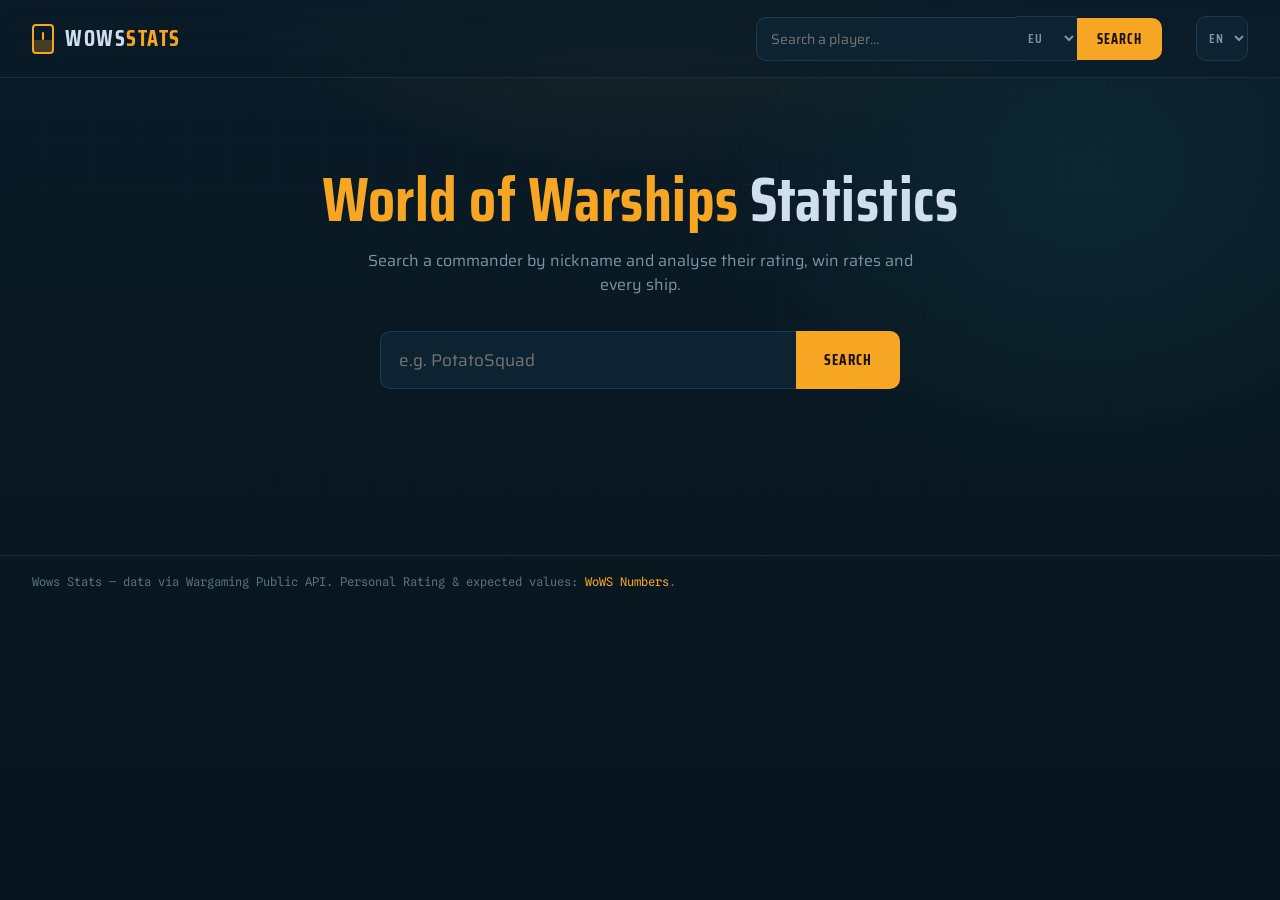
==== index.html @ 537451d9 "Add files via upload" ====
<!DOCTYPE html>
<html lang="en">
<head>
<meta charset="utf-8" />
<meta name="viewport" content="width=device-width, initial-scale=1" />
<title>Wows Stats</title>
<link rel="preconnect" href="https://fonts.googleapis.com" />
<link rel="preconnect" href="https://fonts.gstatic.com" crossorigin />
<link href="https://fonts.googleapis.com/css2?family=Saira+Condensed:wght@500;600;700&family=Saira:wght@400;500;600&family=Spline+Sans+Mono:wght@500;600&display=swap" rel="stylesheet" />
<link rel="stylesheet" href="styles.css" />
</head>
<body>
  <div class="bg-grid" aria-hidden="true"></div>
  <div class="bg-glow" aria-hidden="true"></div>

  <header class="topbar">
    <div class="brand" id="homeBtn" title="Home">
      <span class="brand-mark"></span>
      <span class="brand-name">WOWS<span class="amber">STATS</span></span>
    </div>
    <form class="search" id="searchForm" autocomplete="off">
      <input type="text" id="searchInput" placeholder="Search a player&hellip;" spellcheck="false" />
      <select id="realmSelect" title="Server">
        <option value="eu">EU</option>
        <option value="na">NA</option>
        <option value="asia">ASIA</option>
      </select>
      <button type="submit" id="searchBtn">SEARCH</button>
    </form>
    <select id="langSelect" title="Language" class="lang-select">
      <option value="en">EN</option>
      <option value="it">IT</option>
      <option value="fr">FR</option>
      <option value="de">DE</option>
      <option value="es">ES</option>
    </select>
  </header>

  <main id="main">
    <!-- HERO -->
    <section class="hero" id="hero">
      <h1 id="heroTitle">Statistics <span class="amber">World&nbsp;of&nbsp;Warships</span></h1>
      <p class="hero-sub" id="heroSub">Search a commander by nickname and analyse their rating, win rates and every ship.</p>
      <form class="hero-search" id="heroForm" autocomplete="off">
        <input type="text" id="heroInput" placeholder="e.g. PotatoSquad" spellcheck="false" />
        <button type="submit">SEARCH</button>
      </form>
      <div class="hero-foot" id="heroFoot"></div>
    </section>

    <!-- RISULTATI MULTIPLI -->
    <section class="results hidden" id="results">
      <h2>Results</h2>
      <ul id="resultsList"></ul>
    </section>

    <!-- PROFILO GIOCATORE -->
    <section class="profile hidden" id="profile"></section>

    <!-- STATO -->
    <div class="status hidden" id="status"></div>
  </main>

  <footer class="foot">
    <span id="footText">Wows Stats &mdash; data via Wargaming Public API. Personal Rating &amp; expected values: <a href="https://wows-numbers.com/personal/rating/" target="_blank" rel="noopener">WoWS Numbers</a>.</span>
    <span id="footMeta"></span>
  </footer>

  <script src="app.js"></script>
</body>
</html>
---- styles.css ----
:root{
  --bg:#08141d;
  --bg-2:#0a1b27;
  --panel:#0e2331;
  --panel-2:#102a3b;
  --line:#1c3a4d;
  --line-soft:#15303f;
  --txt:#cfe0ec;
  --txt-dim:#7c95a6;
  --txt-faint:#56707f;
  --amber:#f6a623;
  --amber-soft:#ffb84d;
  --teal:#33d6c0;
  --radius:10px;
  --mono:'Spline Sans Mono',ui-monospace,monospace;
  --cond:'Saira Condensed',sans-serif;
  --body:'Saira',sans-serif;
}

*{box-sizing:border-box;}
html,body{margin:0;padding:0;}
body{
  font-family:var(--body);
  background:var(--bg);
  color:var(--txt);
  min-height:100vh;
  position:relative;
  overflow-x:hidden;
}
.bg-grid{
  position:fixed;inset:0;z-index:-2;
  background-image:
    linear-gradient(rgba(40,90,120,.06) 1px,transparent 1px),
    linear-gradient(90deg,rgba(40,90,120,.06) 1px,transparent 1px);
  background-size:46px 46px;
  mask-image:radial-gradient(ellipse 90% 70% at 50% 0%,#000 30%,transparent 85%);
}
.bg-glow{
  position:fixed;inset:0;z-index:-3;
  background:
    radial-gradient(60% 50% at 50% -10%,rgba(246,166,35,.10),transparent 60%),
    radial-gradient(50% 60% at 85% 20%,rgba(51,214,192,.07),transparent 60%),
    linear-gradient(180deg,var(--bg-2),var(--bg));
}
.amber{color:var(--amber);}
.hidden{display:none !important;}

/* TOPBAR */
.topbar{
  display:flex;align-items:center;gap:24px;
  padding:16px 32px;
  border-bottom:1px solid var(--line-soft);
  background:linear-gradient(180deg,rgba(10,27,39,.9),rgba(10,27,39,.55));
  backdrop-filter:blur(8px);
  position:sticky;top:0;z-index:10;
}
.brand{display:flex;align-items:center;gap:11px;cursor:pointer;user-select:none;}
.brand-mark{
  width:22px;height:30px;border:2px solid var(--amber);border-radius:4px;
  position:relative;flex:none;
  background:linear-gradient(180deg,transparent 55%,rgba(246,166,35,.25) 55%);
}
.brand-mark::after{
  content:"";position:absolute;left:50%;top:6px;width:2px;height:8px;
  background:var(--amber);transform:translateX(-50%);border-radius:2px;
}
.brand-name{font-family:var(--cond);font-weight:700;font-size:22px;letter-spacing:1.5px;}
.search{display:flex;align-items:center;gap:0;margin-left:auto;}
.search input{
  width:260px;background:var(--panel);border:1px solid var(--line);
  border-right:none;color:var(--txt);padding:10px 14px;font-family:var(--body);
  font-size:14px;border-radius:var(--radius) 0 0 var(--radius);outline:none;
}
.search input:focus{border-color:var(--amber);}
.search select{
  background:var(--panel);border:1px solid var(--line);border-left:none;border-right:none;
  color:var(--txt-dim);padding:10px 8px;font-family:var(--cond);font-weight:600;
  letter-spacing:.5px;outline:none;cursor:pointer;
}
.search button,.hero-search button{
  background:var(--amber);color:#1a1206;border:none;
  font-family:var(--cond);font-weight:700;letter-spacing:1px;font-size:14px;
  padding:10px 20px;cursor:pointer;border-radius:0 var(--radius) var(--radius) 0;
  transition:background .15s;
}
.search button:hover,.hero-search button:hover{background:var(--amber-soft);}

/* MAIN */
#main{max-width:1180px;margin:0 auto;padding:0 24px 80px;}

/* HERO */
.hero{padding:90px 0 60px;text-align:center;}
.hero h1{
  font-family:var(--cond);font-weight:700;font-size:clamp(34px,6vw,62px);
  line-height:1.02;letter-spacing:.5px;margin:0 0 18px;
}
.hero-sub{color:var(--txt-dim);max-width:560px;margin:0 auto 34px;font-size:16px;line-height:1.5;}
.hero-search{display:flex;justify-content:center;max-width:520px;margin:0 auto;}
.hero-search input{
  flex:1;background:var(--panel);border:1px solid var(--line);border-right:none;
  color:var(--txt);padding:15px 18px;font-size:17px;font-family:var(--body);
  border-radius:var(--radius) 0 0 var(--radius);outline:none;
}
.hero-search input:focus{border-color:var(--amber);}
.hero-search button{padding:15px 28px;font-size:15px;}
.hero-foot{margin-top:26px;color:var(--txt-faint);font-size:13px;font-family:var(--mono);}

/* STATUS */
.status{text-align:center;padding:60px 0;color:var(--txt-dim);font-size:16px;}
.status.error{color:#ff8a7a;}
.spinner{
  width:34px;height:34px;border:3px solid var(--line);border-top-color:var(--amber);
  border-radius:50%;margin:0 auto 16px;animation:spin .8s linear infinite;
}
@keyframes spin{to{transform:rotate(360deg);}}

/* RESULTS LIST */
.results{padding-top:40px;}
.results h2,.profile h2{font-family:var(--cond);font-weight:600;letter-spacing:1px;
  font-size:15px;text-transform:uppercase;color:var(--txt-dim);margin:0 0 14px;}
#resultsList{list-style:none;margin:0;padding:0;display:flex;flex-direction:column;gap:8px;}
#resultsList li{
  background:var(--panel);border:1px solid var(--line-soft);border-radius:var(--radius);
  padding:14px 18px;cursor:pointer;display:flex;justify-content:space-between;
  align-items:center;transition:border-color .15s,background .15s;
}
#resultsList li:hover{border-color:var(--amber);background:var(--panel-2);}
#resultsList .nick{font-weight:600;font-size:16px;}
#resultsList .id{font-family:var(--mono);color:var(--txt-faint);font-size:12px;}

/* PROFILE */
.profile{padding-top:36px;animation:fade .35s ease;}
@keyframes fade{from{opacity:0;transform:translateY(8px);}to{opacity:1;transform:none;}}

.pcard{
  background:linear-gradient(135deg,var(--panel-2),var(--panel));
  border:1px solid var(--line);border-radius:14px;padding:24px 26px;
  display:flex;align-items:center;gap:26px;flex-wrap:wrap;
  position:relative;overflow:hidden;
}
.pcard::before{
  content:"";position:absolute;right:-40px;top:-60px;width:240px;height:240px;
  background:radial-gradient(circle,rgba(246,166,35,.10),transparent 70%);
}
.pr-badge{
  flex:none;width:118px;height:118px;border-radius:14px;display:flex;
  flex-direction:column;align-items:center;justify-content:center;
  background:var(--bg);border:2px solid currentColor;
}
.pr-badge .pr-val{font-family:var(--cond);font-weight:700;font-size:38px;line-height:1;color:currentColor;}
.pr-badge .pr-lab{font-size:10px;letter-spacing:2px;color:var(--txt-dim);margin-top:6px;font-family:var(--mono);}
.pr-badge .pr-rank{font-family:var(--cond);font-weight:600;font-size:12px;letter-spacing:1px;color:currentColor;margin-top:3px;text-transform:uppercase;}
.pinfo{flex:1;min-width:240px;}
.pinfo .pnick{font-family:var(--cond);font-weight:700;font-size:34px;letter-spacing:.5px;display:flex;align-items:center;gap:12px;flex-wrap:wrap;}
.clan-tag{font-family:var(--mono);font-weight:600;font-size:18px;color:var(--teal);}
.pmeta{display:flex;gap:26px;flex-wrap:wrap;margin-top:12px;color:var(--txt-dim);font-size:13px;}
.pmeta b{color:var(--txt);font-weight:600;}
.hidden-note{color:var(--amber);font-size:13px;margin-top:10px;}

/* STAT GRID */
.stat-grid{
  display:grid;grid-template-columns:repeat(auto-fit,minmax(150px,1fr));
  gap:12px;margin-top:18px;
}
.stat{
  background:var(--panel);border:1px solid var(--line-soft);border-radius:var(--radius);
  padding:16px 18px;
}
.stat .k{font-size:11px;letter-spacing:1.5px;text-transform:uppercase;color:var(--txt-faint);font-family:var(--mono);}
.stat .v{font-family:var(--cond);font-weight:700;font-size:28px;margin-top:6px;}
.stat .v small{font-size:15px;color:var(--txt-dim);font-weight:500;margin-left:3px;}

/* SHIPS TABLE */
.ships{margin-top:34px;}
.ships-head{display:flex;align-items:center;gap:14px;margin-bottom:12px;flex-wrap:wrap;}
.ships-head h2{margin:0;}
.tier-filter{display:flex;gap:4px;margin-left:auto;flex-wrap:wrap;}
.tier-filter button{
  background:var(--panel);border:1px solid var(--line-soft);color:var(--txt-dim);
  font-family:var(--mono);font-size:11px;padding:5px 9px;border-radius:6px;cursor:pointer;
}
.tier-filter button.on{background:var(--amber);color:#1a1206;border-color:var(--amber);font-weight:600;}

.table-wrap{overflow-x:auto;border:1px solid var(--line-soft);border-radius:12px;}
table{width:100%;border-collapse:collapse;font-size:14px;min-width:760px;}
thead th{
  text-align:right;padding:12px 14px;font-family:var(--mono);font-weight:600;
  font-size:11px;letter-spacing:.5px;text-transform:uppercase;color:var(--txt-faint);
  background:var(--panel-2);cursor:pointer;white-space:nowrap;border-bottom:1px solid var(--line);
  user-select:none;
}
thead th.left{text-align:left;}
thead th:hover{color:var(--txt);}
thead th.sorted{color:var(--amber);}
tbody td{padding:11px 14px;text-align:right;border-bottom:1px solid var(--line-soft);white-space:nowrap;}
tbody td.left{text-align:left;}
tbody tr:hover{background:var(--panel);}
.ship-name{font-weight:600;}
.ship-sub{font-size:11px;color:var(--txt-faint);font-family:var(--mono);}
.tier-tag{display:inline-block;min-width:34px;text-align:center;font-family:var(--cond);
  font-weight:700;font-size:13px;color:var(--amber);}
.type-tag{font-family:var(--mono);font-size:11px;color:var(--txt-dim);}
.prem{color:var(--amber);}
.pr-cell{font-family:var(--cond);font-weight:700;}
.wr-cell{font-weight:600;}

/* MODE TABS */
.mode-tabs{
  display:flex;gap:4px;margin-top:20px;flex-wrap:wrap;
  border-bottom:1px solid var(--line-soft);padding-bottom:0;
}
.mode-tabs button{
  background:transparent;border:none;border-bottom:2px solid transparent;
  color:var(--txt-dim);font-family:var(--cond);font-weight:600;letter-spacing:.5px;
  font-size:15px;padding:10px 18px;cursor:pointer;transition:color .15s,border-color .15s;
  margin-bottom:-1px;
}
.mode-tabs button:hover{color:var(--txt);}
.mode-tabs button.on{color:var(--amber);border-bottom-color:var(--amber);}
.empty-mode{
  margin-top:18px;padding:30px;text-align:center;color:var(--txt-faint);
  background:var(--panel);border:1px solid var(--line-soft);border-radius:var(--radius);
}

.lang-select{
  background:var(--panel);border:1px solid var(--line);color:var(--txt-dim);
  padding:10px 8px;font-family:var(--cond);font-weight:600;letter-spacing:.5px;
  border-radius:var(--radius);outline:none;cursor:pointer;margin-left:10px;
}
.lang-select:focus{border-color:var(--amber);}
.foot a{color:var(--amber);text-decoration:none;}
.foot a:hover{text-decoration:underline;}

.foot{
  border-top:1px solid var(--line-soft);padding:18px 32px;margin-top:auto;
  display:flex;justify-content:space-between;color:var(--txt-faint);font-size:12px;
  font-family:var(--mono);flex-wrap:wrap;gap:8px;
}

@media(max-width:640px){
  .topbar{flex-wrap:wrap;gap:12px;padding:14px 18px;}
  .search{margin-left:0;width:100%;}
  .search input{flex:1;width:auto;}
  .pcard{flex-direction:column;align-items:flex-start;}
}
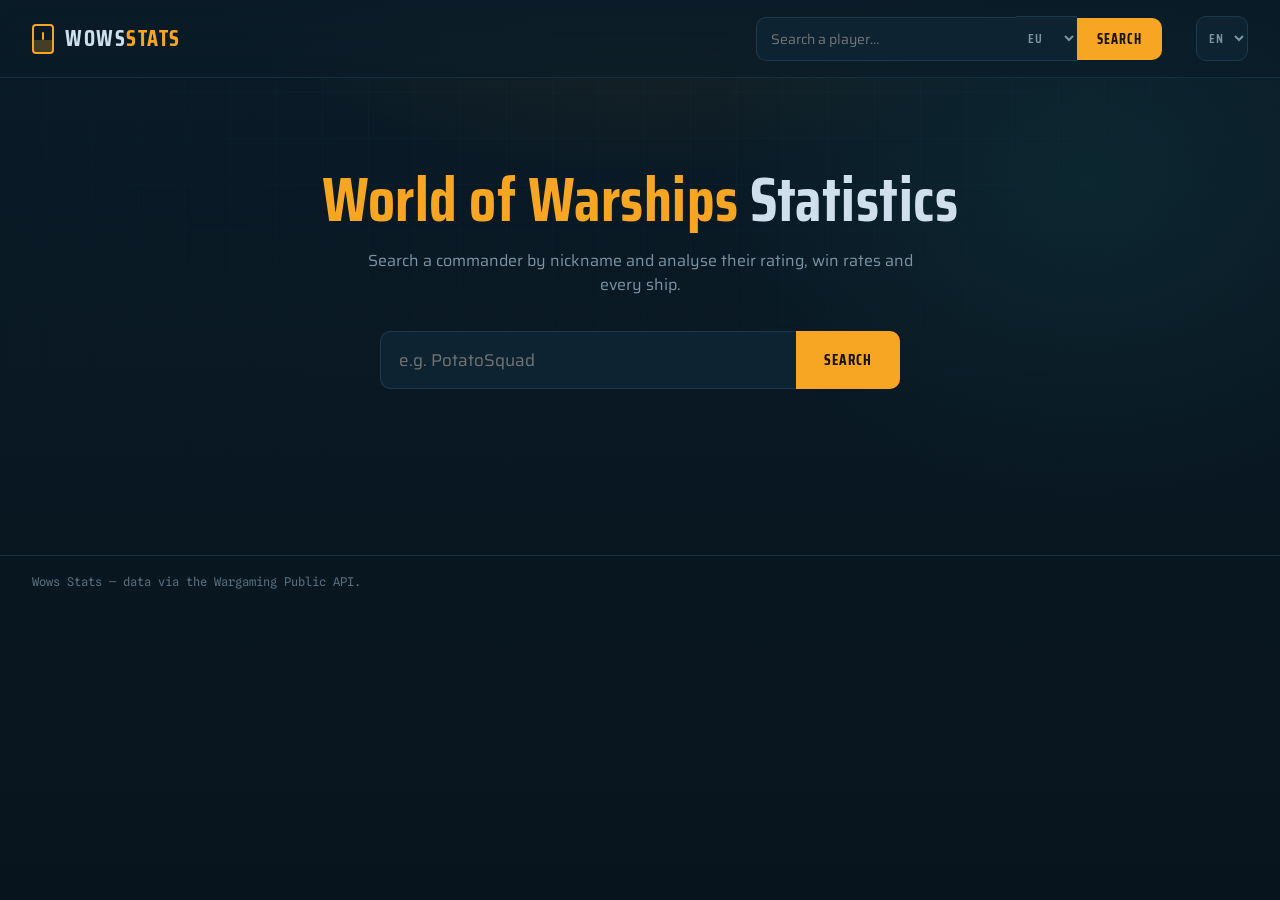
==== commit a1b90f2d: "Add files via upload" ====
--- a/index.html
+++ b/index.html
@@ -62,7 +62,7 @@
   </main>
 
   <footer class="foot">
-    <span id="footText">Wows Stats &mdash; data via Wargaming Public API. Personal Rating &amp; expected values: <a href="https://wows-numbers.com/personal/rating/" target="_blank" rel="noopener">WoWS Numbers</a>.</span>
+    <span id="footText">Wows Stats &mdash; data via the Wargaming Public API.</span>
     <span id="footMeta"></span>
   </footer>
 
--- a/styles.css
+++ b/styles.css
@@ -142,6 +142,7 @@
   content:"";position:absolute;right:-40px;top:-60px;width:240px;height:240px;
   background:radial-gradient(circle,rgba(246,166,35,.10),transparent 70%);
 }
+.pcard.no-pr{gap:0;}
 .pr-badge{
   flex:none;width:118px;height:118px;border-radius:14px;display:flex;
   flex-direction:column;align-items:center;justify-content:center;
